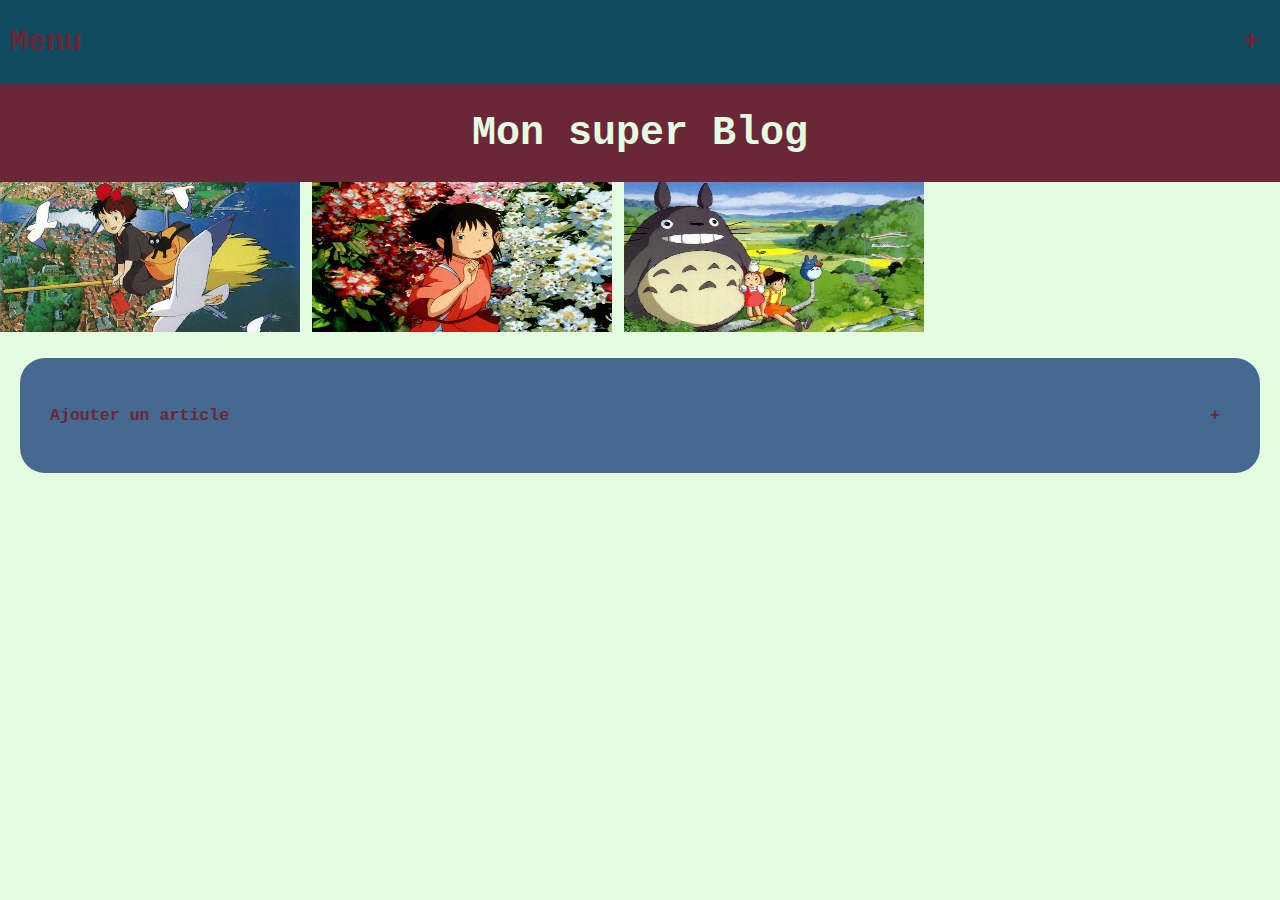
==== index.html @ 45eb8add "rename script #8" ====
<!doctype html>
<html lan="fr">

<head>
    <meta charset="utf-8">
    <meta name="description"
        content="Tout sur les apparitions muettes de la Banane Masquée dans le cinéma colombien des années 20 et 30." />
    <link rel="stylesheet" href="index.css">
    <link rel="stylesheet" href="feed.css">
    <script src="https://code.jquery.com/jquery-3.4.1.min.js"
        integrity="sha256-CSXorXvZcTkaix6Yvo6HppcZGetbYMGWSFlBw8HfCJo=" crossorigin="anonymous"></script>

    <script src="jquery.carouFredSel-6.2.1.js" type="text/javascript"></script>


    <title>Mon Super Blog</title>
</head>

<body>
    <header>
        <nav>
            <div class="dropdown ">
                <h2 class="icon">Menu <span>+</span></h2>
                <ul class="menu">
                    <li><a href="index.html">Feed</a></li>
                    <li><a href="gallery.html">Gallery</a></li>
                    <li><a href="pfc.html">Jeux</a></li>
                </ul>
            </div>
        </nav>
        <div>
            <h1>Mon super Blog</h1>
        </div>
    </header>
    <main>

        <div id="carousel">
            <img src="./img/carousel/kiki1.jpg" width="300" height="150">
            <img src="./img/carousel/kiki2.jpg" width="300" height="150">
            <img src="./img/carousel/totoro.jpg" width="300" height="150">
        </div>

        <div class="post">
            <div class="form ">
                <h5 class="icon">Ajouter un article <span>+</span></h5>
                <form class="menu center">
                    <label for="titre">Titre</label><br>
                    <input type="text"  class="champ"><br>
                    <label for="post">Article</label><br>
                    <textarea name="post" rows="5" cols="33"  class="champ"></textarea><br>
                    <input type="submit" id="submit" class="champ" value="Créer">
                </form>
            </div>

        </div>
    </main>
    <footer>

    </footer>

    <script src="index.js"></script>
    <script src="feed.js"></script>

</body>

</html>
---- index.css ----
body{
    background-color:#e4fde1 ;
    margin: 0;
    font-family: Courier New;
    font-size: 20px;
}
/*nav*/


ul {
    margin: 0;
    padding: 0;
    list-style-type: none;
}

a {
    text-decoration: none;
    color:#6b2737;
}

.dropdown {
    overflow: hidden;
    background:#114b5f;
    width: 100%;
    cursor: pointer;
}

.icon {
    color: #6b2737;
    display: flex;
    justify-content: space-between;
    padding: 0 20px 0 10px;
}

.menu {
    height: 0px;
    transition: height 0.5s ease-in-out;
    overflow: hidden;
}

.open{
    height: 141px;
}

.menu li {
    font-size: 15px;
    text-transform: uppercase;
    padding: 14px 10px;
    border-top: solid 1px #6b2737;
}

/*titre*/

body header div{
    color: #e4fde1;
    background-color: #6b2737;
    text-align: center;
    display: flex;
	flex-direction: column;
	flex-wrap: nowrap;
	justify-content: flex-start;
	align-items: stretch;
	align-content: stretch;
}

body main{
    background-color: #e4fde1;
    height: 100%;
}
---- feed.css ----
/*formulaire*/
h5{
    cursor: pointer;
}

.champ{
    width: 100%;
}

.openform{
    height: 200px;
}

.form {
    width: 100%;
}

.post {
    margin: 20px;
    padding: 20px;
    background-color: #456990;
    border-radius: 25px;
    display: flex;
    flex-direction: column;
    flex-wrap: wrap;
    justify-content: center;
    align-items: center;
    align-content: stretch;
}

.article {
    margin: 20px;
    padding: 20px;
    background-color: #f45b69;
    border-radius: 25px;
    border: solid  #6B2737;
}

.error{
    background-color: red;
}
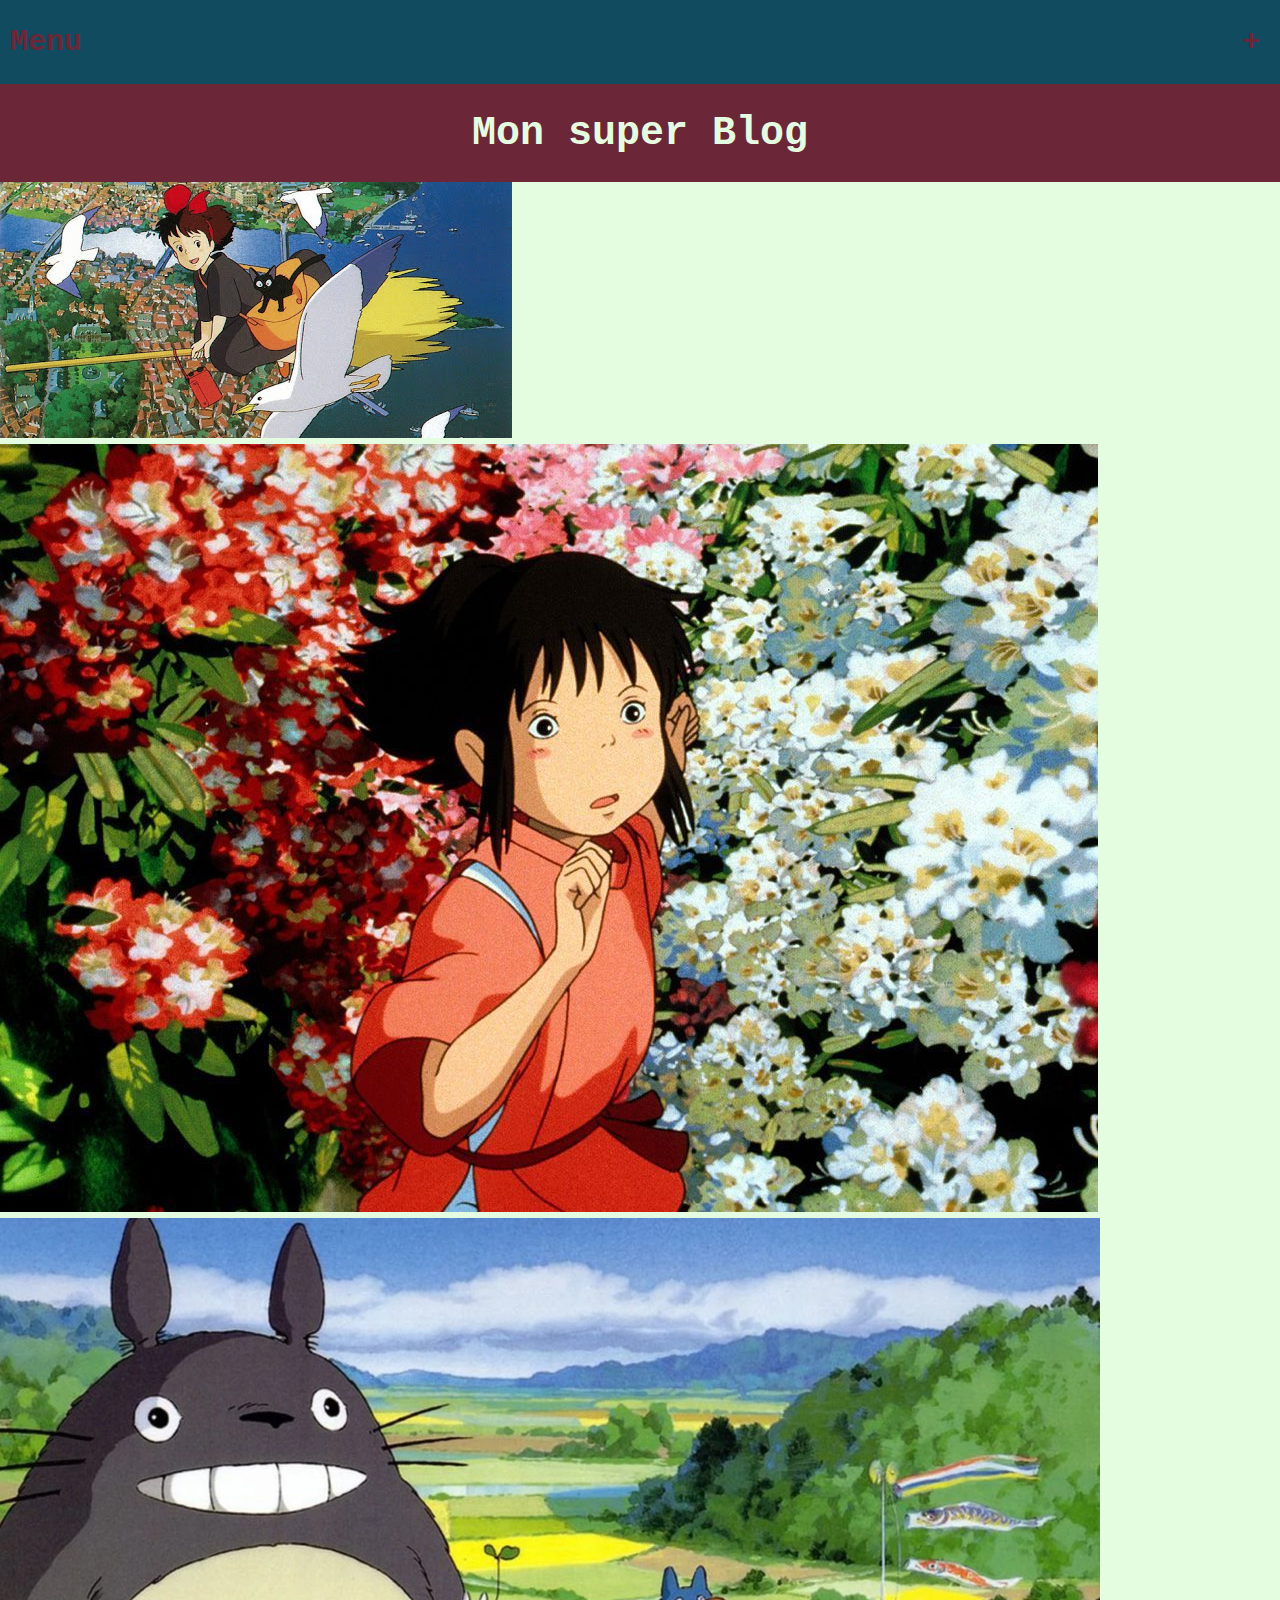
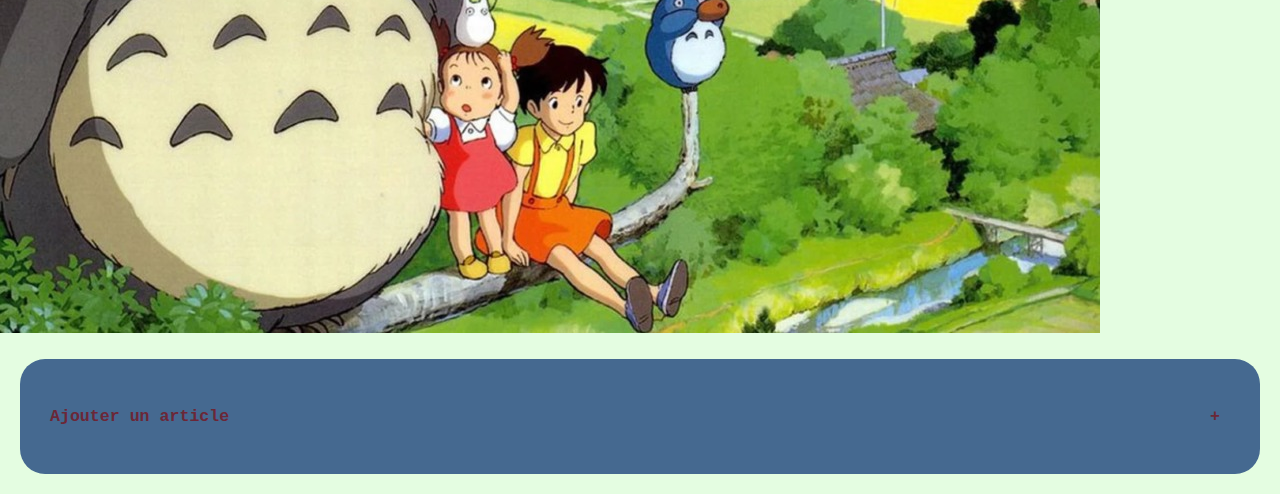
==== commit 259ebba1: "new post stretch #7" ====
--- a/index.html
+++ b/index.html
@@ -35,9 +35,9 @@
     <main>
 
         <div id="carousel">
-            <img src="./img/carousel/kiki1.jpg" width="300" height="150">
-            <img src="./img/carousel/kiki2.jpg" width="300" height="150">
-            <img src="./img/carousel/totoro.jpg" width="300" height="150">
+            <img src="./img/carousel/kiki1.jpg" alt='kiki1'>
+            <img src="./img/carousel/kiki2.jpg" alt="kiki2">
+            <img src="./img/carousel/totoro.jpg" alt="totoro">
         </div>
 
         <div class="post">
--- a/feed.css
+++ b/feed.css
@@ -24,7 +24,7 @@
     flex-direction: column;
     flex-wrap: wrap;
     justify-content: center;
-    align-items: center;
+    align-items: stretch;
     align-content: stretch;
 }
 
@@ -32,10 +32,11 @@
     margin: 20px;
     padding: 20px;
     background-color: #f45b69;
+    align-content: stretch;
     border-radius: 25px;
     border: solid  #6B2737;
 }
 
 .error{
     background-color: red;
-}+}
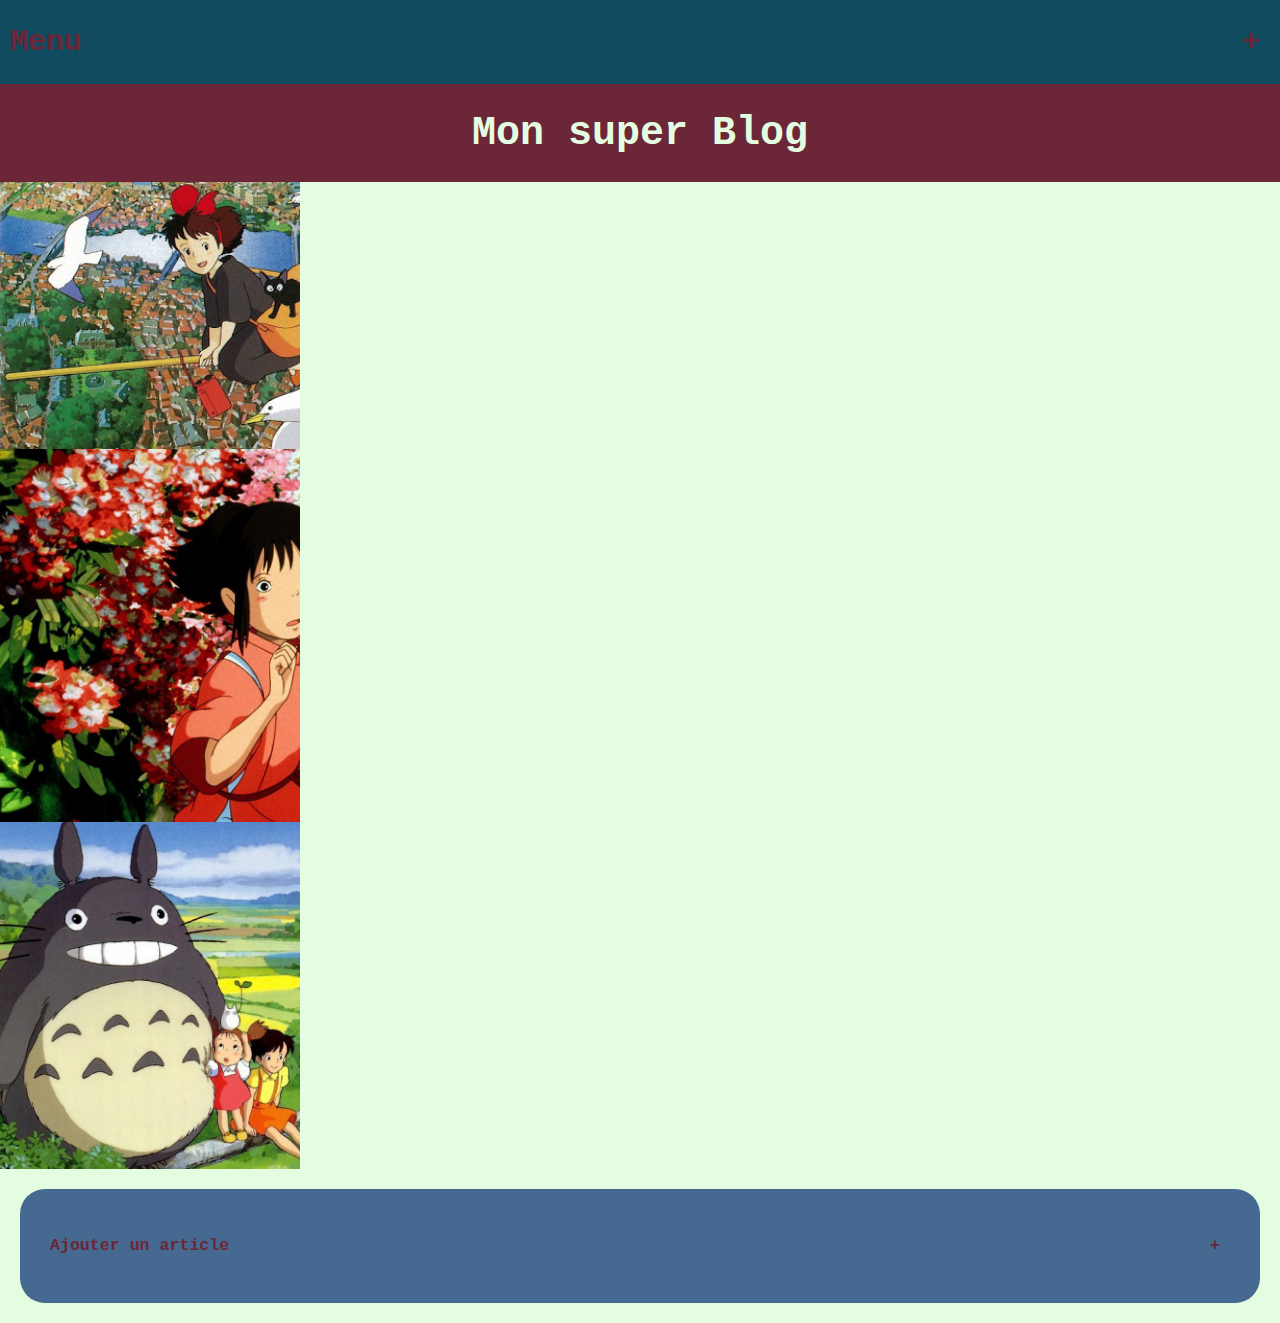
==== commit 5f840ebd: "essai suppr" ====
--- a/index.html
+++ b/index.html
@@ -35,7 +35,7 @@
     <main>
 
         <div id="carousel">
-            <img src="./img/carousel/kiki1.jpg" alt='kiki1'>
+            <img src="./img/carousel/kiki1.jpg" alt="kiki1" >
             <img src="./img/carousel/kiki2.jpg" alt="kiki2">
             <img src="./img/carousel/totoro.jpg" alt="totoro">
         </div>
--- a/feed.css
+++ b/feed.css
@@ -40,3 +40,21 @@
 .error{
     background-color: red;
 }
+
+/*carousel*/
+#carousel{
+    width: 300px;
+    overflow: hidden;
+    margin: 0;
+}
+
+#carousel img{
+    display: block;
+    margin: 0;
+    width: 177.777%;
+}
+
+/*suppression article */
+.sup{
+    cursor: pointer;
+}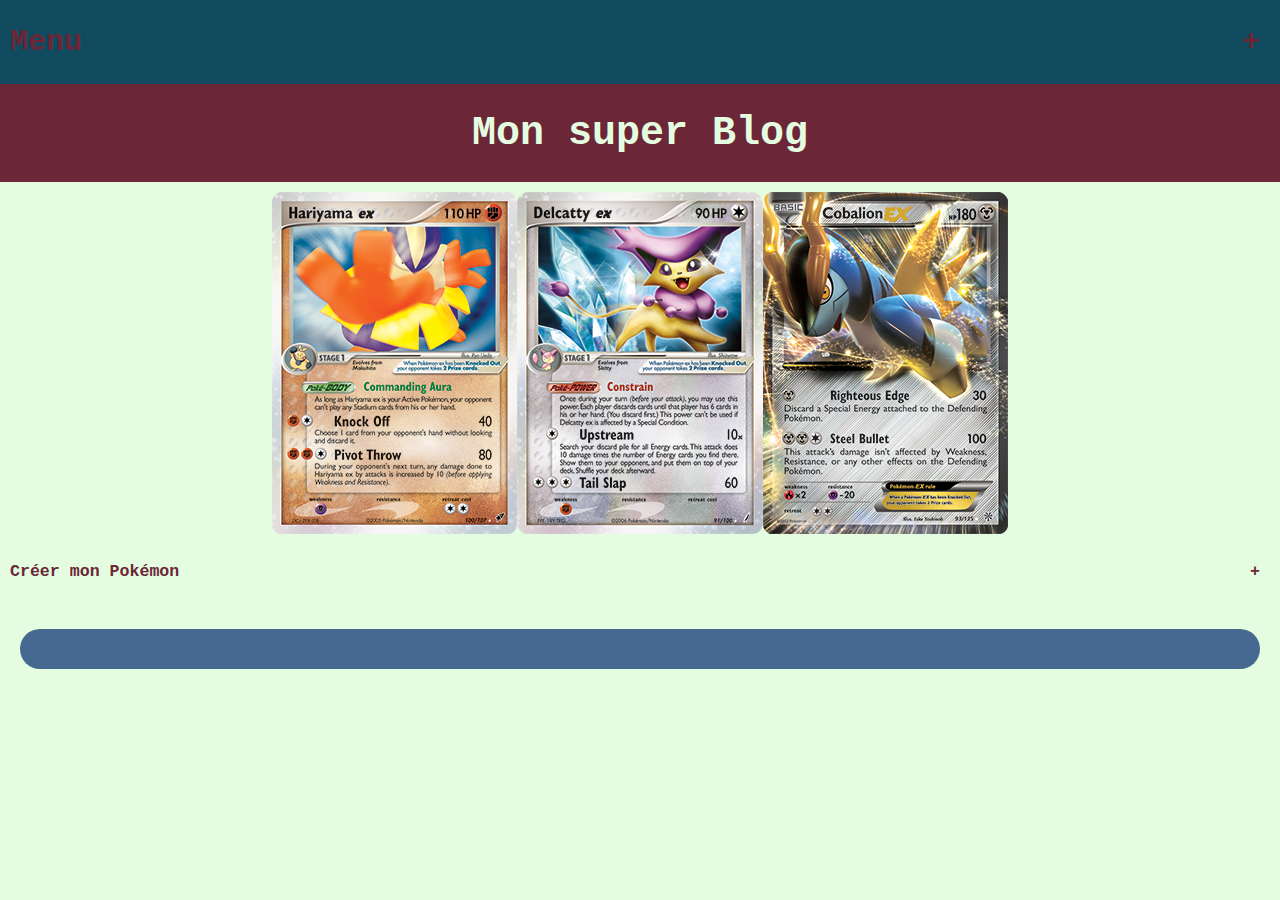
==== commit 52221879: "version 2.0 #6" ====
--- a/index.html
+++ b/index.html
@@ -33,25 +33,28 @@
         </div>
     </header>
     <main>
+        <div class="container">
 
-        <div id="carousel">
-            <img src="./img/carousel/kiki1.jpg" alt="kiki1" >
-            <img src="./img/carousel/kiki2.jpg" alt="kiki2">
-            <img src="./img/carousel/totoro.jpg" alt="totoro">
+            <div id="carousel">
+                <img src="./img/carousel/1.png">
+                <img src="./img/carousel/2.png">
+                <img src="./img/carousel/3.png">
+            </div>
         </div>
-
-        <div class="post">
+    
             <div class="form ">
-                <h5 class="icon">Ajouter un article <span>+</span></h5>
+                <h5 class="icon">Créer mon Pokémon <span>+</span></h5>
                 <form class="menu center">
-                    <label for="titre">Titre</label><br>
-                    <input type="text"  class="champ"><br>
-                    <label for="post">Article</label><br>
-                    <textarea name="post" rows="5" cols="33"  class="champ"></textarea><br>
+                    
+                    <label for="nom">NOM</label><br>
+                    <input type="text" class="champ"><br>
+                    <label for="classe">CLASSE</label><br>
+                    <input type="text" class="champ"><br>
                     <input type="submit" id="submit" class="champ" value="Créer">
                 </form>
             </div>
-
+        
+        <div class="post">
         </div>
     </main>
     <footer>
--- a/feed.css
+++ b/feed.css
@@ -16,6 +16,7 @@
 }
 
 .post {
+    
     margin: 20px;
     padding: 20px;
     background-color: #456990;
@@ -24,37 +25,47 @@
     flex-direction: column;
     flex-wrap: wrap;
     justify-content: center;
-    align-items: stretch;
+    align-items: center;
     align-content: stretch;
 }
 
 .article {
+    display: flex;
+	flex-direction: column;
+	flex-wrap: nowrap;
+	justify-content: center;
+	align-items: center;
+    align-content: stretch;
+    width: 400px;
     margin: 20px;
     padding: 20px;
-    background-color: #f45b69;
-    align-content: stretch;
+    background-color: white;
     border-radius: 25px;
-    border: solid  #6B2737;
+    border: 4px solid;
 }
 
 .error{
     background-color: red;
 }
 
-/*carousel*/
-#carousel{
-    width: 300px;
-    overflow: hidden;
-    margin: 0;
-}
-
-#carousel img{
-    display: block;
-    margin: 0;
-    width: 177.777%;
-}
-
 /*suppression article */
 .sup{
     cursor: pointer;
+}
+
+.container{
+    display: flex;
+    align-content: center;
+    align-items: center;
+    justify-content: center;
+    margin: 10px;
+}
+
+#carousel{
+    display: flex;
+	flex-direction: row;
+	flex-wrap: nowrap;
+	justify-content: flex-start;
+	align-items: center;
+	align-content: stretch;
 }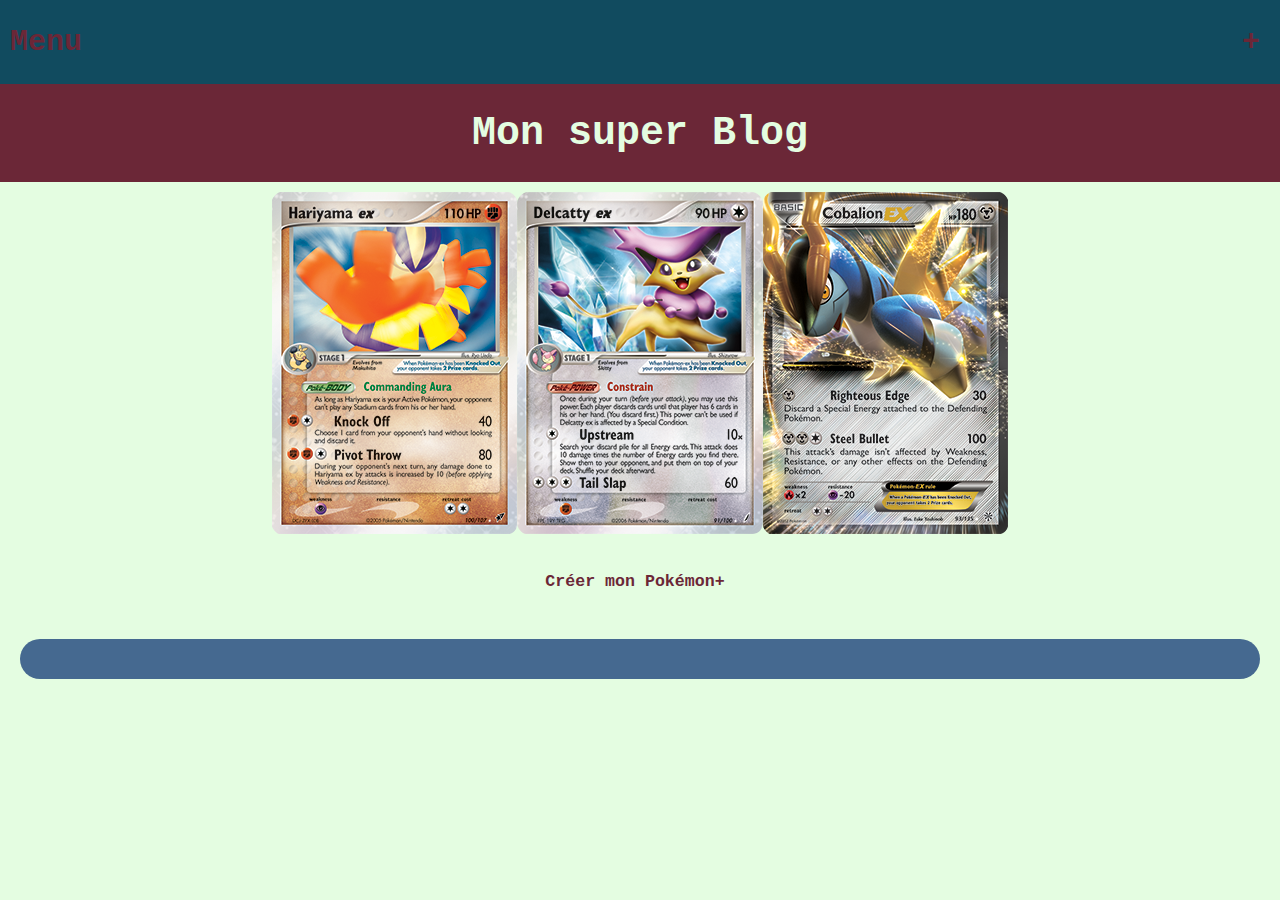
==== commit 4970b0dc: "affichage choix new pokemon dynamique" ====
--- a/index.html
+++ b/index.html
@@ -48,8 +48,13 @@
                     
                     <label for="nom">NOM</label><br>
                     <input type="text" class="champ"><br>
-                    <label for="classe">CLASSE</label><br>
-                    <input type="text" class="champ"><br>
+                    <label for="types">TYPES</label><br>
+                    <select class="types champ">
+    
+                    </select>
+                    <div class="choix_pokemon">
+
+                    </div>
                     <input type="submit" id="submit" class="champ" value="Créer">
                 </form>
             </div>
--- a/feed.css
+++ b/feed.css
@@ -8,11 +8,26 @@
 }
 
 .openform{
-    height: 200px;
+    height:100%;
+}
+
+form {
+    display: flex;
+	flex-direction: column;
+	flex-wrap: nowrap;
+	justify-content: flex-start;
+	align-items: center;
+	align-content: center;
+    width: 400px;
 }
 
 .form {
-    width: 100%;
+    display: flex;
+	flex-direction: column;
+	flex-wrap: nowrap;
+	justify-content: flex-start;
+	align-items: center;
+	align-content: stretch;
 }
 
 .post {
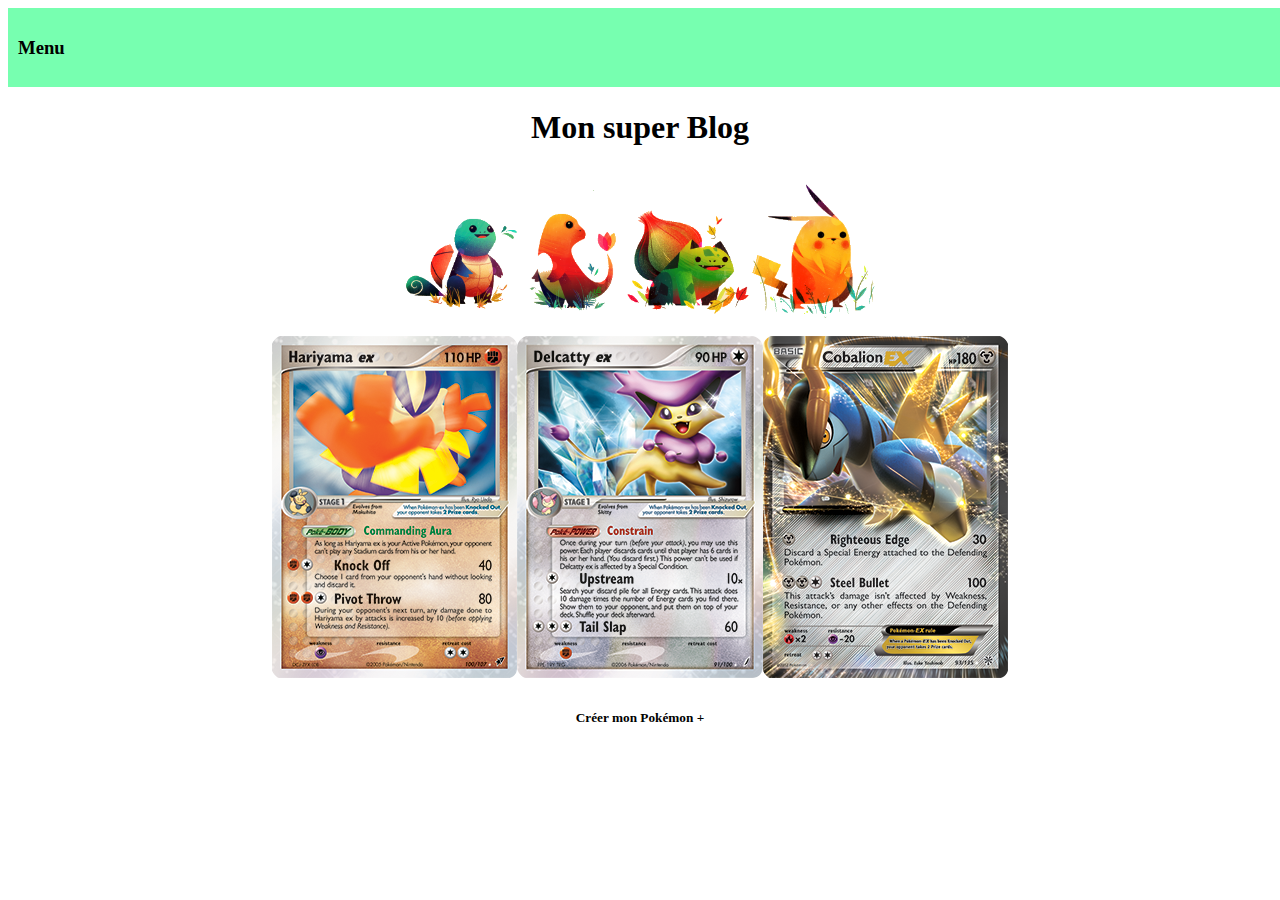
==== commit 7e40661f: "affichage post" ====
--- a/index.html
+++ b/index.html
@@ -20,7 +20,7 @@
     <header>
         <nav>
             <div class="dropdown ">
-                <h2 class="icon">Menu <span>+</span></h2>
+                <h3 class="icon">Menu </h2>
                 <ul class="menu">
                     <li><a href="index.html">Feed</a></li>
                     <li><a href="gallery.html">Gallery</a></li>
@@ -30,6 +30,7 @@
         </nav>
         <div>
             <h1>Mon super Blog</h1>
+            <img src="./img/carousel/pokemon-minimalist.30bc8a16.png" width="500px">
         </div>
     </header>
     <main>
@@ -52,9 +53,9 @@
                     <select class="types champ">
     
                     </select>
-                    <div class="choix_pokemon">
+                    <ul class="choix_pokemon">
 
-                    </div>
+                    </ul>
                     <input type="submit" id="submit" class="champ" value="Créer">
                 </form>
             </div>
--- a/index.css
+++ b/index.css
@@ -1,9 +1,4 @@
-body{
-    background-color:#e4fde1 ;
-    margin: 0;
-    font-family: Courier New;
-    font-size: 20px;
-}
+
 /*nav*/
 
 
@@ -15,22 +10,23 @@
 
 a {
     text-decoration: none;
-    color:#6b2737;
+    color:black;
 }
 
 .dropdown {
+    display: flex;
+	flex-direction: column;
+	flex-wrap: nowrap;
+	justify-content: flex-start;
+	align-items: flex-start;
+    align-content: stretch;
+    padding: 10px;
     overflow: hidden;
-    background:#114b5f;
+    background:#77ffb0;
     width: 100%;
     cursor: pointer;
 }
 
-.icon {
-    color: #6b2737;
-    display: flex;
-    justify-content: space-between;
-    padding: 0 20px 0 10px;
-}
 
 .menu {
     height: 0px;
@@ -43,28 +39,24 @@
 }
 
 .menu li {
-    font-size: 15px;
+    font-size: 12px;
     text-transform: uppercase;
     padding: 14px 10px;
-    border-top: solid 1px #6b2737;
+    border-top: solid 1px ;
 }
 
 /*titre*/
 
 body header div{
-    color: #e4fde1;
-    background-color: #6b2737;
-    text-align: center;
     display: flex;
 	flex-direction: column;
 	flex-wrap: nowrap;
 	justify-content: flex-start;
-	align-items: stretch;
+	align-items: center;
 	align-content: stretch;
 }
 
 body main{
-    background-color: #e4fde1;
     height: 100%;
 }
 
--- a/feed.css
+++ b/feed.css
@@ -1,40 +1,39 @@
 /*formulaire*/
-h5{
+
+h5 {
     cursor: pointer;
 }
 
-.champ{
+.champ {
     width: 100%;
 }
 
-.openform{
-    height:100%;
+.openform {
+    height: 100%;
 }
 
 form {
     display: flex;
-	flex-direction: column;
-	flex-wrap: nowrap;
-	justify-content: flex-start;
-	align-items: center;
-	align-content: center;
-    width: 400px;
+    flex-direction: column;
+    flex-wrap: nowrap;
+    justify-content: flex-start;
+    align-items: center;
+    align-content: center;
+    width: 100%;
 }
 
 .form {
     display: flex;
-	flex-direction: column;
-	flex-wrap: nowrap;
-	justify-content: flex-start;
-	align-items: center;
-	align-content: stretch;
+    flex-direction: column;
+    flex-wrap: nowrap;
+    justify-content: flex-start;
+    align-items: center;
+    align-content: stretch;
 }
 
 .post {
-    
     margin: 20px;
     padding: 20px;
-    background-color: #456990;
     border-radius: 25px;
     display: flex;
     flex-direction: column;
@@ -45,42 +44,61 @@
 }
 
 .article {
+    width: 80%;
     display: flex;
-	flex-direction: column;
-	flex-wrap: nowrap;
-	justify-content: center;
-	align-items: center;
+    flex-direction: row;
+    flex-wrap: wrap;
+    justify-content: flex-start;
+    align-items: stretch;
     align-content: stretch;
-    width: 400px;
     margin: 20px;
     padding: 20px;
     background-color: white;
-    border-radius: 25px;
-    border: 4px solid;
+    border-radius: 10px;
+    border: 4px solid #77ffb0;
+    box-shadow: 8px 5px 5px rgb(126, 126, 126);
 }
 
-.error{
+.article img{
+    border-radius: 10px;
+    box-shadow: 8px 5px 5px rgb(80, 80, 80);
+}
+
+.text{
+    display: flex;
+	flex-direction: column;
+	flex-wrap: wrap;
+	justify-content: flex-start;
+	align-items: stretch;
+    align-content: stretch;
+    margin: 20px;
+}
+
+.error {
     background-color: red;
 }
 
+
 /*suppression article */
-.sup{
+
+.sup {
     cursor: pointer;
 }
 
-.container{
+.container {
     display: flex;
     align-content: center;
     align-items: center;
     justify-content: center;
     margin: 10px;
+
 }
 
-#carousel{
+#carousel {
     display: flex;
-	flex-direction: row;
-	flex-wrap: nowrap;
-	justify-content: flex-start;
-	align-items: center;
-	align-content: stretch;
+    flex-direction: row;
+    flex-wrap: nowrap;
+    justify-content: flex-start;
+    align-items: center;
+    align-content: stretch;
 }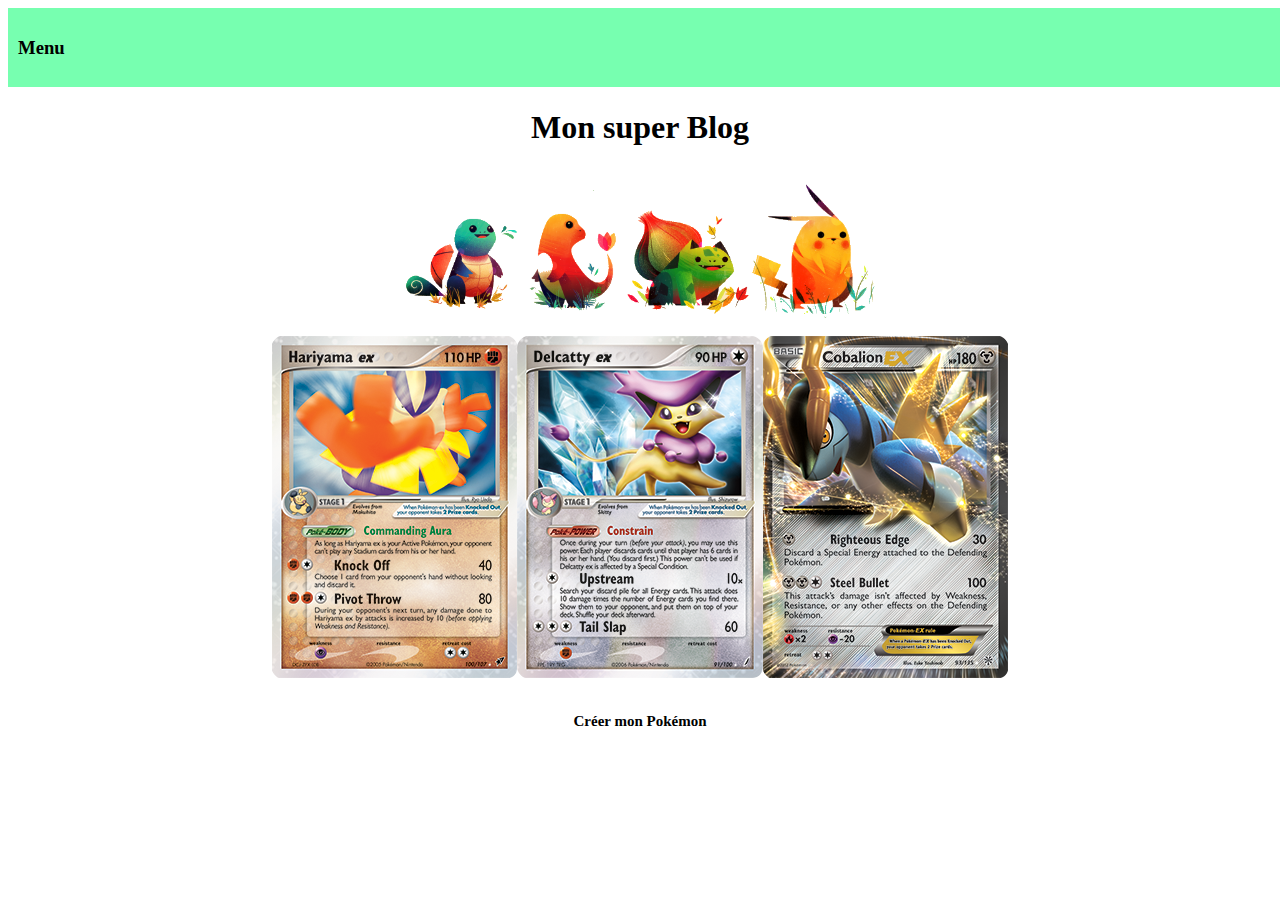
==== commit b138d7d1: "suppression new post" ====
--- a/index.html
+++ b/index.html
@@ -21,11 +21,11 @@
         <nav>
             <div class="dropdown ">
                 <h3 class="icon">Menu </h2>
-                <ul class="menu">
-                    <li><a href="index.html">Feed</a></li>
-                    <li><a href="gallery.html">Gallery</a></li>
-                    <li><a href="pfc.html">Jeux</a></li>
-                </ul>
+                    <ul class="menu">
+                        <li><a href="index.html">Feed</a></li>
+                        <li><a href="gallery.html">Gallery</a></li>
+                        <li><a href="pfc.html">Jeux</a></li>
+                    </ul>
             </div>
         </nav>
         <div>
@@ -42,24 +42,29 @@
                 <img src="./img/carousel/3.png">
             </div>
         </div>
-    
-            <div class="form ">
-                <h5 class="icon">Créer mon Pokémon <span>+</span></h5>
-                <form class="menu center">
-                    
-                    <label for="nom">NOM</label><br>
-                    <input type="text" class="champ"><br>
-                    <label for="types">TYPES</label><br>
-                    <select class="types champ">
-    
-                    </select>
-                    <ul class="choix_pokemon">
 
-                    </ul>
-                    <input type="submit" id="submit" class="champ" value="Créer">
-                </form>
-            </div>
-        
+        <div class="form ">
+            <h5 class="icon">Créer mon Pokémon </h5>
+            <form class="menu">
+                <div class="input">
+                    <div class="element_input">
+                        <label for="nom">NOM</label><br>
+                        <input type="text" class="champ"><br>
+                    </div>
+                    <div class="element_input">
+                        <label for="types">TYPES</label><br>
+                        <select class="types champ">
+
+                        </select>
+                    </div>
+                </div>
+                <ul class="choix_pokemon">
+
+                </ul>
+                <input type="submit" id="submit" class="champ hidden" value="Créer">
+            </form>
+        </div>
+
         <div class="post">
         </div>
     </main>
--- a/index.css
+++ b/index.css
@@ -38,7 +38,7 @@
     height: 141px;
 }
 
-.menu li {
+header .menu li {
     font-size: 12px;
     text-transform: uppercase;
     padding: 14px 10px;
--- a/feed.css
+++ b/feed.css
@@ -4,9 +4,6 @@
     cursor: pointer;
 }
 
-.champ {
-    width: 100%;
-}
 
 .openform {
     height: 100%;
@@ -19,7 +16,7 @@
     justify-content: flex-start;
     align-items: center;
     align-content: center;
-    width: 100%;
+   
 }
 
 .form {
@@ -29,6 +26,49 @@
     justify-content: flex-start;
     align-items: center;
     align-content: stretch;
+}
+
+.form h5{
+    font-size: 15px;
+}
+.form ul{
+    display: flex;
+	flex-direction: row;
+	flex-wrap: wrap;
+	justify-content: center;
+	align-items: stretch;
+	align-content: stretch;
+}
+.form li {
+    list-style: none;
+    /* border-radius: 10px;
+    border: solid 3px #77ffb0 ; */
+}
+
+radio{
+    display: none;
+}
+
+.checked{
+    border: solid 3px #77ffb0 ;
+}
+
+.input{
+    display: flex;
+	flex-direction: row;
+	flex-wrap: wrap;
+	justify-content: center;
+	align-items: center;
+    align-content: flex-start;
+    
+}
+
+.element_input{
+    margin: 20px;
+}
+
+.hidden{
+    visibility: hidden;
 }
 
 .post {
@@ -71,7 +111,16 @@
 	justify-content: flex-start;
 	align-items: stretch;
     align-content: stretch;
+    padding: 20px;
     margin: 20px;
+}
+
+.text h4{
+    font-size: 23px;
+} 
+
+.text p {
+    font-size: 20px;
 }
 
 .error {
